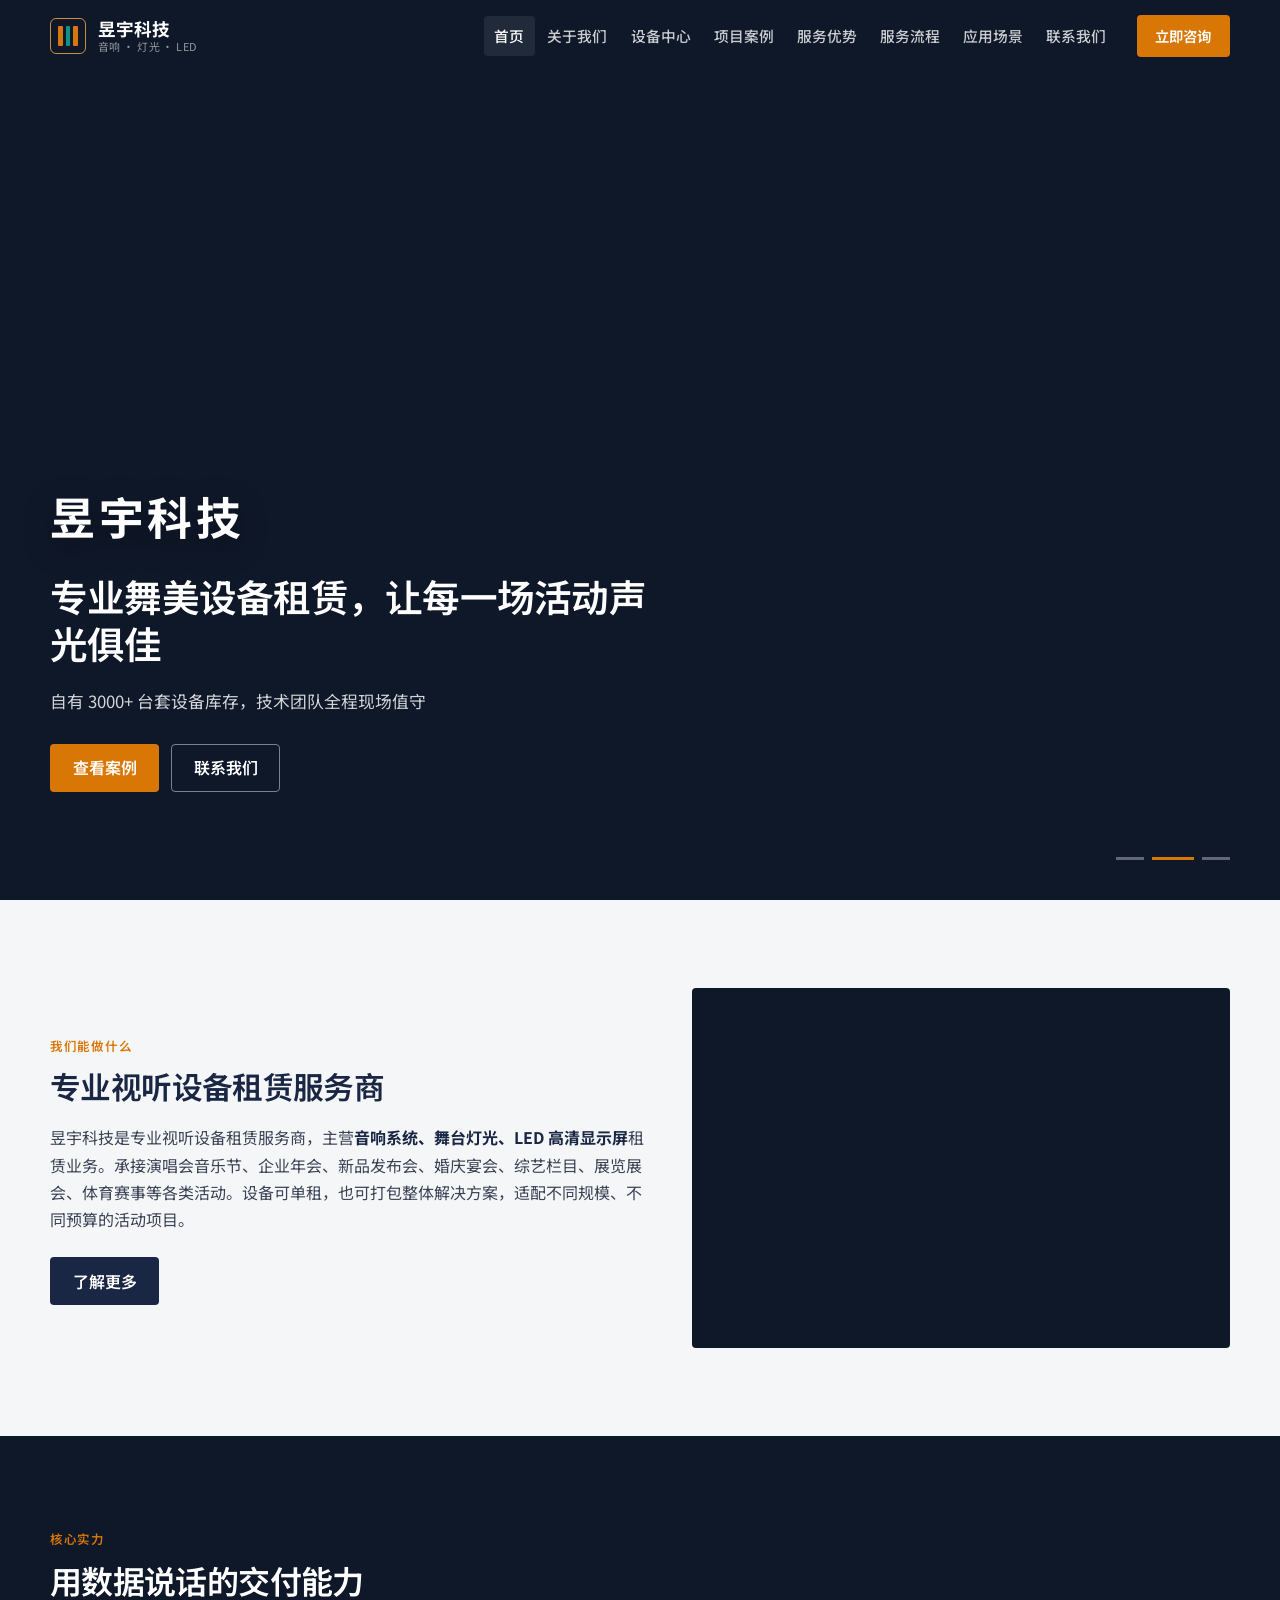
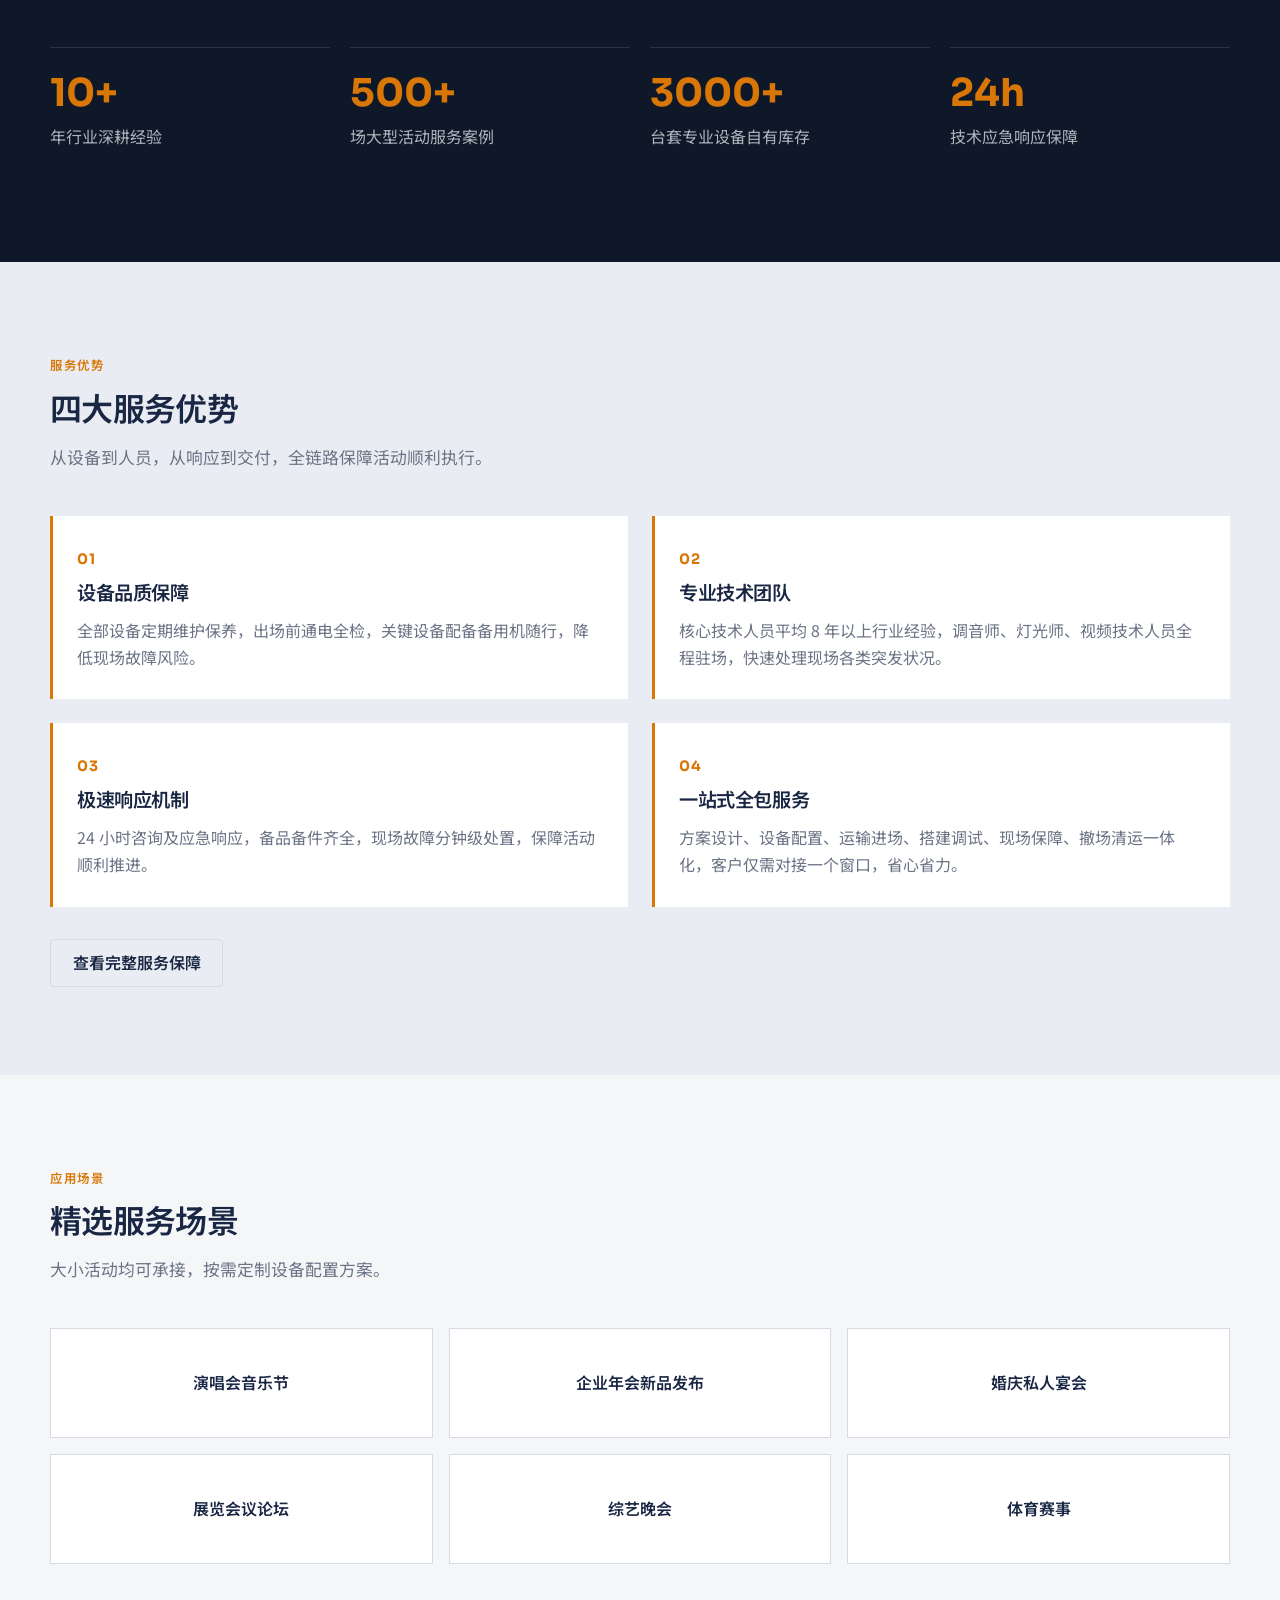
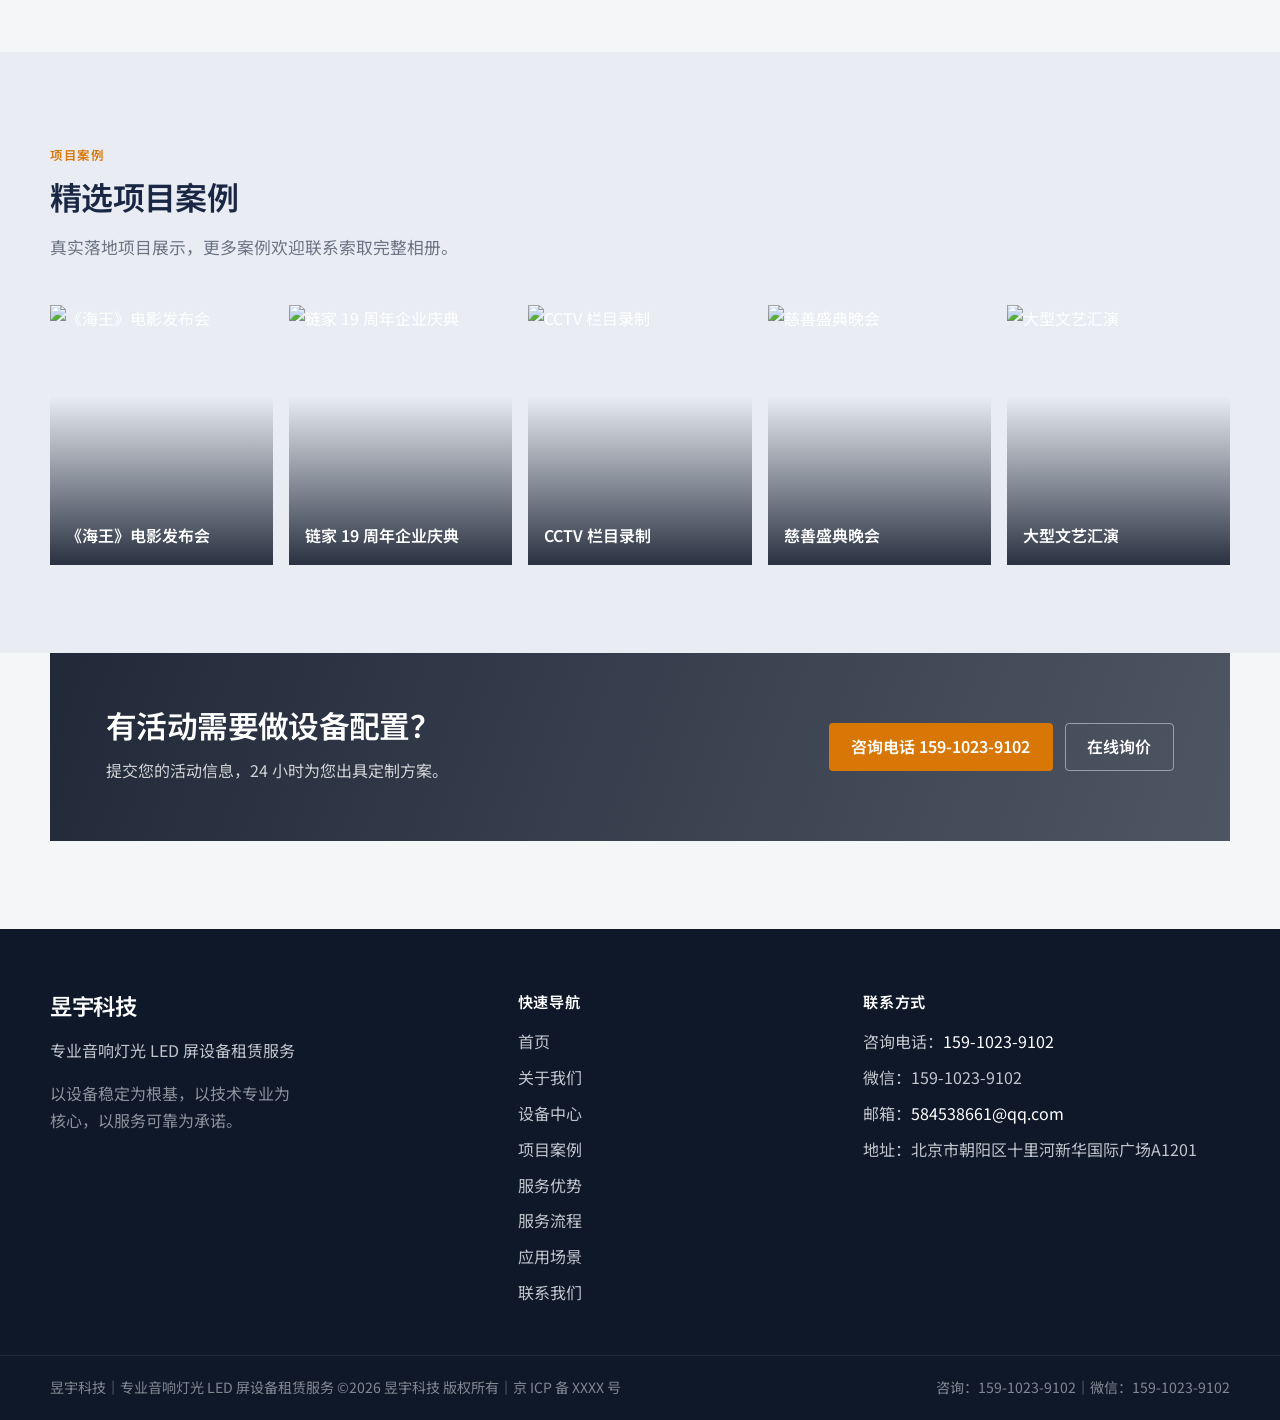
==== index.html @ e284dcac "Initial commit: 昱宇科技企业官网" ====
<!doctype html>
<html lang="zh-CN">
  <head>
    <meta charset="UTF-8" />
    <meta name="viewport" content="width=device-width, initial-scale=1.0" />
    <title>昱宇科技｜北京专业音响灯光 LED 屏租赁_年会演唱会舞台设备租赁服务商</title>
    <meta
      name="keywords"
      content="北京音响租赁，北京灯光租赁，北京 LED 屏租赁，舞台设备租赁，年会音响灯光租赁，演唱会设备租赁"
    />
    <meta
      name="description"
      content="昱宇科技是北京一站式舞台视听设备租赁服务商，10 年行业经验，自有音响、灯光、LED 大屏设备库存，承接年会、发布会、演唱会、婚庆、综艺晚会、展览展会，提供设备、搭建、技术全程保障，欢迎来电获取报价方案。"
    />
    <link rel="icon" type="image/svg+xml" href="public/favicon.svg" />
    <link rel="preconnect" href="https://fonts.googleapis.com" />
    <link rel="preconnect" href="https://fonts.gstatic.com" crossorigin />
    <link
      href="https://fonts.googleapis.com/css2?family=Noto+Sans+SC:wght@400;500;600;700&family=Sora:wght@500;600;700&display=swap"
      rel="stylesheet"
    />
    <link rel="stylesheet" href="css/main.css" />
  </head>
  <body data-page="home">
    <div id="site-header-mount"></div>
    <main>
      <section class="hero" data-hero>
        <div class="hero__slides"></div>
        <div class="hero__overlay"></div>
        <div class="hero__content"></div>
        <div class="hero__dots" role="tablist" aria-label="轮播切换"></div>
      </section>

      <section class="section">
        <div class="container home-intro">
          <div class="home-intro__text reveal">
            <span class="eyebrow">我们能做什么</span>
            <h2>专业视听设备租赁服务商</h2>
            <p>
              昱宇科技是专业视听设备租赁服务商，主营<strong>音响系统、舞台灯光、LED 高清显示屏</strong>租赁业务。承接演唱会音乐节、企业年会、新品发布会、婚庆宴会、综艺栏目、展览展会、体育赛事等各类活动。设备可单租，也可打包整体解决方案，适配不同规模、不同预算的活动项目。
            </p>
            <a href="about.html" class="btn btn--dark">了解更多</a>
          </div>
          <div class="home-intro__media reveal reveal-delay-1">
            <video
              src="https://videos.pexels.com/video-files/2775939/2775939-hd_1920_1080_30fps.mp4"
              poster="https://images.unsplash.com/photo-1514525253161-7a46d19cd819?auto=format&fit=crop&w=1400&q=80"
              autoplay
              muted
              loop
              playsinline
            ></video>
          </div>
        </div>
      </section>

      <section class="section section--brand">
        <div class="container">
          <div class="section-head reveal">
            <span class="eyebrow">核心实力</span>
            <h2>用数据说话的交付能力</h2>
          </div>
          <div class="home-stats__grid">
            <div class="reveal"><strong>10+</strong><span>年行业深耕经验</span></div>
            <div class="reveal reveal-delay-1"><strong>500+</strong><span>场大型活动服务案例</span></div>
            <div class="reveal reveal-delay-2"><strong>3000+</strong><span>台套专业设备自有库存</span></div>
            <div class="reveal reveal-delay-3"><strong>24h</strong><span>技术应急响应保障</span></div>
          </div>
        </div>
      </section>

      <section class="section section--soft">
        <div class="container">
          <div class="section-head reveal">
            <span class="eyebrow">服务优势</span>
            <h2>四大服务优势</h2>
            <p>从设备到人员，从响应到交付，全链路保障活动顺利执行。</p>
          </div>
          <div class="home-advantages">
            <article class="reveal">
              <span>01</span>
              <h3>设备品质保障</h3>
              <p>全部设备定期维护保养，出场前通电全检，关键设备配备备用机随行，降低现场故障风险。</p>
            </article>
            <article class="reveal reveal-delay-1">
              <span>02</span>
              <h3>专业技术团队</h3>
              <p>核心技术人员平均 8 年以上行业经验，调音师、灯光师、视频技术人员全程驻场，快速处理现场各类突发状况。</p>
            </article>
            <article class="reveal reveal-delay-2">
              <span>03</span>
              <h3>极速响应机制</h3>
              <p>24 小时咨询及应急响应，备品备件齐全，现场故障分钟级处置，保障活动顺利推进。</p>
            </article>
            <article class="reveal reveal-delay-3">
              <span>04</span>
              <h3>一站式全包服务</h3>
              <p>方案设计、设备配置、运输进场、搭建调试、现场保障、撤场清运一体化，客户仅需对接一个窗口，省心省力。</p>
            </article>
          </div>
          <div class="home-more reveal">
            <a href="advantages.html" class="btn btn--outline">查看完整服务保障</a>
          </div>
        </div>
      </section>

      <section class="section">
        <div class="container">
          <div class="section-head reveal">
            <span class="eyebrow">应用场景</span>
            <h2>精选服务场景</h2>
            <p>大小活动均可承接，按需定制设备配置方案。</p>
          </div>
          <div class="home-scenes reveal">
            <a href="scenarios.html">演唱会音乐节</a>
            <a href="scenarios.html">企业年会新品发布</a>
            <a href="scenarios.html">婚庆私人宴会</a>
            <a href="scenarios.html">展览会议论坛</a>
            <a href="scenarios.html">综艺晚会</a>
            <a href="scenarios.html">体育赛事</a>
          </div>
        </div>
      </section>

      <section class="section section--soft">
        <div class="container">
          <div class="section-head reveal">
            <span class="eyebrow">项目案例</span>
            <h2>精选项目案例</h2>
            <p>真实落地项目展示，更多案例欢迎联系索取完整相册。</p>
          </div>
          <div class="home-cases">
            <a href="cases.html" class="home-cases__item reveal">
              <img src="https://images.unsplash.com/photo-1505373877841-8d25f7d46678?auto=format&fit=crop&w=1000&q=80" alt="《海王》电影发布会" loading="lazy" />
              <span>《海王》电影发布会</span>
            </a>
            <a href="cases.html" class="home-cases__item reveal reveal-delay-1">
              <img src="https://images.unsplash.com/photo-1511578314322-379afb476865?auto=format&fit=crop&w=1000&q=80" alt="链家 19 周年企业庆典" loading="lazy" />
              <span>链家 19 周年企业庆典</span>
            </a>
            <a href="cases.html" class="home-cases__item reveal reveal-delay-2">
              <img src="https://images.unsplash.com/photo-1578662996442-48f60103fc96?auto=format&fit=crop&w=1000&q=80" alt="CCTV 栏目录制" loading="lazy" />
              <span>CCTV 栏目录制</span>
            </a>
            <a href="cases.html" class="home-cases__item reveal reveal-delay-3">
              <img src="https://images.unsplash.com/photo-1492684223066-81342ee5ff30?auto=format&fit=crop&w=1000&q=80" alt="慈善盛典晚会" loading="lazy" />
              <span>慈善盛典晚会</span>
            </a>
            <a href="cases.html" class="home-cases__item reveal">
              <img src="https://images.unsplash.com/photo-1470229722913-7c0e2dbbafd3?auto=format&fit=crop&w=1000&q=80" alt="大型文艺汇演" loading="lazy" />
              <span>大型文艺汇演</span>
            </a>
          </div>
        </div>
      </section>

      <section class="section home-cta">
        <div class="container home-cta__inner reveal">
          <div>
            <h2>有活动需要做设备配置？</h2>
            <p>提交您的活动信息，24 小时为您出具定制方案。</p>
          </div>
          <div class="home-cta__actions">
            <a href="tel:15910239102" class="btn btn--primary">咨询电话 159-1023-9102</a>
            <a href="contact.html" class="btn btn--ghost">在线询价</a>
          </div>
        </div>
      </section>
    </main>
    <div id="site-footer-mount"></div>
    <script src="js/main.js"></script>
  </body>
</html>
---- css/main.css ----
:root {
  --bg: #f5f6f8;
  --bg-elevated: #ffffff;
  --bg-soft: #e9edf3;
  --ink: #12151c;
  --ink-soft: #3a4254;
  --muted: #6b7385;
  --line: #d5dae3;
  --brand: #1a2744;
  --brand-deep: #0f1829;
  --accent: #d97706;
  --accent-hover: #b45309;
  --teal: #0d9488;
  --hero-overlay: linear-gradient(
    105deg,
    rgba(15, 24, 41, 0.88) 0%,
    rgba(15, 24, 41, 0.55) 48%,
    rgba(15, 24, 41, 0.35) 100%
  );
  --font-display: "Sora", "Noto Sans SC", sans-serif;
  --font-body: "Noto Sans SC", system-ui, sans-serif;
  --radius: 4px;
  --shadow: 0 18px 50px rgba(18, 21, 28, 0.08);
  --container: 1180px;
  --header-h: 72px;
  --ease: cubic-bezier(0.22, 1, 0.36, 1);
}

*,
*::before,
*::after {
  box-sizing: border-box;
}

html {
  scroll-behavior: smooth;
}

body {
  margin: 0;
  font-family: var(--font-body);
  color: var(--ink);
  background: var(--bg);
  line-height: 1.7;
  -webkit-font-smoothing: antialiased;
}

img,
video {
  display: block;
  max-width: 100%;
}

a {
  color: inherit;
  text-decoration: none;
}

button,
input,
textarea,
select {
  font: inherit;
}

h1,
h2,
h3,
h4 {
  font-family: var(--font-display);
  line-height: 1.25;
  margin: 0;
  font-weight: 600;
  letter-spacing: -0.02em;
}

p {
  margin: 0;
}

ul {
  margin: 0;
  padding: 0;
  list-style: none;
}

.container {
  width: min(100% - 2.5rem, var(--container));
  margin-inline: auto;
}

.section {
  padding: 5.5rem 0;
}

.section--soft {
  background: var(--bg-soft);
}

.section--brand {
  background: var(--brand-deep);
  color: #f4f6fa;
}

.section-head {
  max-width: 640px;
  margin-bottom: 2.75rem;
}

.section-head h2 {
  font-size: clamp(1.75rem, 2.5vw, 2.35rem);
  color: var(--brand);
}

.section--brand .section-head h2 {
  color: #fff;
}

.section-head p {
  margin-top: 0.85rem;
  color: var(--muted);
  font-size: 1.05rem;
}

.section--brand .section-head p {
  color: rgba(244, 246, 250, 0.72);
}

.eyebrow {
  display: inline-block;
  font-family: var(--font-display);
  font-size: 0.78rem;
  font-weight: 600;
  letter-spacing: 0.14em;
  text-transform: uppercase;
  color: var(--accent);
  margin-bottom: 0.75rem;
}

.btn {
  display: inline-flex;
  align-items: center;
  justify-content: center;
  gap: 0.4rem;
  min-height: 48px;
  padding: 0 1.35rem;
  border-radius: var(--radius);
  border: 1px solid transparent;
  font-weight: 600;
  cursor: pointer;
  transition: transform 0.25s var(--ease), background 0.25s var(--ease),
    color 0.25s var(--ease), border-color 0.25s var(--ease);
}

.btn:hover {
  transform: translateY(-1px);
}

.btn--primary {
  background: var(--accent);
  color: #fff;
}

.btn--primary:hover {
  background: var(--accent-hover);
}

.btn--ghost {
  background: transparent;
  color: #fff;
  border-color: rgba(255, 255, 255, 0.45);
}

.btn--ghost:hover {
  background: rgba(255, 255, 255, 0.1);
  border-color: #fff;
}

.btn--outline {
  background: transparent;
  color: var(--brand);
  border-color: var(--line);
}

.btn--outline:hover {
  border-color: var(--brand);
  background: var(--bg-elevated);
}

.btn--dark {
  background: var(--brand);
  color: #fff;
}

.btn--dark:hover {
  background: var(--brand-deep);
}

.btn:disabled {
  opacity: 0.65;
  cursor: not-allowed;
  transform: none;
}

/* Header */
.site-header {
  position: fixed;
  inset: 0 0 auto;
  z-index: 100;
  height: var(--header-h);
  transition: background 0.3s var(--ease), box-shadow 0.3s var(--ease);
}

.site-header.is-solid {
  background: rgba(15, 24, 41, 0.94);
  backdrop-filter: blur(12px);
  box-shadow: 0 8px 30px rgba(0, 0, 0, 0.18);
}

.site-header__inner {
  height: 100%;
  display: flex;
  align-items: center;
  gap: 1.25rem;
}

.brand {
  display: flex;
  align-items: center;
  gap: 0.75rem;
  color: #fff;
  flex-shrink: 0;
}

.brand__mark {
  width: 36px;
  height: 36px;
  border: 1.5px solid rgba(240, 160, 75, 0.85);
  border-radius: 6px;
  display: grid;
  grid-template-columns: repeat(3, 1fr);
  gap: 3px;
  padding: 7px;
}

.brand__mark span {
  background: var(--accent);
  border-radius: 1px;
}

.brand__mark span:nth-child(2) {
  background: var(--teal);
}

.brand__text {
  display: flex;
  flex-direction: column;
  line-height: 1.15;
}

.brand__text strong {
  font-family: var(--font-display);
  font-size: 1.1rem;
  font-weight: 700;
}

.brand__text small {
  font-size: 0.68rem;
  color: rgba(255, 255, 255, 0.55);
  letter-spacing: 0.04em;
}

.nav {
  display: flex;
  align-items: center;
  gap: 0.15rem;
  margin-left: auto;
}

.nav a {
  padding: 0.45rem 0.65rem;
  color: rgba(255, 255, 255, 0.78);
  font-size: 0.92rem;
  font-weight: 500;
  border-radius: var(--radius);
  transition: color 0.2s, background 0.2s;
}

.nav a:hover,
.nav a.is-active {
  color: #fff;
  background: rgba(255, 255, 255, 0.08);
}

.nav__phone {
  display: none;
}

.header-cta {
  flex-shrink: 0;
  min-height: 42px;
  padding: 0 1.1rem;
  font-size: 0.9rem;
}

.menu-toggle {
  display: none;
  width: 42px;
  height: 42px;
  border: 1px solid rgba(255, 255, 255, 0.25);
  background: transparent;
  border-radius: var(--radius);
  padding: 10px;
  flex-direction: column;
  justify-content: space-between;
  cursor: pointer;
}

.menu-toggle span {
  display: block;
  height: 2px;
  background: #fff;
  transition: transform 0.25s var(--ease), opacity 0.25s;
}

.menu-toggle.is-open span:nth-child(1) {
  transform: translateY(9px) rotate(45deg);
}
.menu-toggle.is-open span:nth-child(2) {
  opacity: 0;
}
.menu-toggle.is-open span:nth-child(3) {
  transform: translateY(-9px) rotate(-45deg);
}

/* Footer */
.site-footer {
  background: var(--brand-deep);
  color: rgba(244, 246, 250, 0.78);
  padding-top: 4rem;
}

.site-footer__grid {
  display: grid;
  grid-template-columns: 1.4fr 1fr 1.2fr;
  gap: 2.5rem;
  padding-bottom: 3rem;
}

.site-footer h3,
.site-footer h4 {
  color: #fff;
  margin-bottom: 1rem;
}

.site-footer h3 {
  font-size: 1.4rem;
}

.site-footer h4 {
  font-size: 0.95rem;
  letter-spacing: 0.04em;
}

.site-footer__brand p {
  margin-top: 0.35rem;
}

.site-footer__tagline {
  margin-top: 1rem !important;
  max-width: 28ch;
  color: rgba(244, 246, 250, 0.55);
}

.site-footer ul {
  display: grid;
  gap: 0.55rem;
}

.site-footer a:hover {
  color: var(--accent);
}

.site-footer__contact a {
  color: #fff;
}

.site-footer__bar {
  border-top: 1px solid rgba(255, 255, 255, 0.08);
  padding: 1.25rem 0;
  font-size: 0.88rem;
  color: rgba(244, 246, 250, 0.5);
}

.site-footer__bar .container {
  display: flex;
  justify-content: space-between;
  gap: 1rem;
  flex-wrap: wrap;
}

/* Page hero */
.page-hero {
  position: relative;
  padding: calc(var(--header-h) + 4.5rem) 0 4rem;
  background: var(--brand-deep);
  color: #fff;
  overflow: hidden;
}

.page-hero::before {
  content: "";
  position: absolute;
  inset: 0;
  background:
    radial-gradient(ellipse 60% 80% at 90% 20%, rgba(217, 119, 6, 0.22), transparent 55%),
    radial-gradient(ellipse 50% 60% at 10% 90%, rgba(13, 148, 136, 0.18), transparent 50%);
  pointer-events: none;
}

.page-hero .container {
  position: relative;
  z-index: 1;
}

.page-hero h1 {
  font-size: clamp(1.85rem, 3.5vw, 2.75rem);
  max-width: 18ch;
}

.page-hero p {
  margin-top: 1rem;
  max-width: 42rem;
  color: rgba(244, 246, 250, 0.78);
  font-size: 1.05rem;
}

/* Reveal */
.reveal {
  opacity: 0;
  transform: translateY(28px);
  transition: opacity 0.7s var(--ease), transform 0.7s var(--ease);
}

.reveal.is-visible {
  opacity: 1;
  transform: translateY(0);
}

.reveal-delay-1 {
  transition-delay: 0.1s;
}
.reveal-delay-2 {
  transition-delay: 0.2s;
}
.reveal-delay-3 {
  transition-delay: 0.3s;
}

/* Home hero */
.hero {
  position: relative;
  min-height: 100vh;
  min-height: 100dvh;
  display: flex;
  align-items: flex-end;
  overflow: hidden;
  color: #fff;
  background: var(--brand-deep);
}

.hero__slide {
  position: absolute;
  inset: 0;
  background-size: cover;
  background-position: center;
  opacity: 0;
  transform: scale(1.06);
  transition: opacity 1.1s var(--ease), transform 6.5s linear;
}

.hero__slide.is-active {
  opacity: 1;
  transform: scale(1);
}

.hero__overlay {
  position: absolute;
  inset: 0;
  background: var(--hero-overlay);
  z-index: 1;
}

.hero__content {
  position: relative;
  z-index: 2;
  padding-bottom: clamp(5rem, 12vh, 8rem);
  padding-top: calc(var(--header-h) + 4rem);
  max-width: 780px;
  margin-left: max(1.25rem, calc((100% - var(--container)) / 2));
  margin-right: auto;
  animation: heroIn 0.85s var(--ease) both;
}

.hero__brand {
  font-family: var(--font-display);
  font-size: clamp(1.8rem, 4vw, 2.8rem);
  font-weight: 700;
  letter-spacing: 0.08em;
  color: #fff;
  margin-bottom: 1.1rem;
  text-shadow: 0 8px 30px rgba(0, 0, 0, 0.35);
}

.hero__content h1 {
  font-size: clamp(1.55rem, 3.2vw, 2.35rem);
  max-width: 16em;
  font-weight: 600;
}

.hero__subtitle {
  margin-top: 1.1rem;
  max-width: 34em;
  color: rgba(255, 255, 255, 0.82);
  font-size: 1.05rem;
}

.hero__actions {
  display: flex;
  flex-wrap: wrap;
  gap: 0.75rem;
  margin-top: 1.75rem;
}

.hero__dots {
  position: absolute;
  z-index: 2;
  right: max(1.25rem, calc((100% - var(--container)) / 2));
  bottom: 2.5rem;
  display: flex;
  gap: 0.5rem;
}

.hero__dots button {
  width: 28px;
  height: 3px;
  border: 0;
  padding: 0;
  background: rgba(255, 255, 255, 0.35);
  cursor: pointer;
  transition: background 0.25s, width 0.25s;
}

.hero__dots button.is-active {
  width: 42px;
  background: var(--accent);
}

@keyframes heroIn {
  from {
    opacity: 0;
    transform: translateY(24px);
  }
  to {
    opacity: 1;
    transform: translateY(0);
  }
}

/* Home sections */
.home-intro {
  display: grid;
  grid-template-columns: 1.05fr 0.95fr;
  gap: 3rem;
  align-items: center;
}

.home-intro__text h2 {
  font-size: clamp(1.7rem, 2.4vw, 2.2rem);
  color: var(--brand);
  margin-bottom: 1rem;
}

.home-intro__text p {
  color: var(--ink-soft);
  margin-bottom: 1.5rem;
}

.home-intro__text strong {
  color: var(--brand);
}

.home-intro__media {
  position: relative;
  overflow: hidden;
  border-radius: var(--radius);
  min-height: 360px;
  background: var(--brand-deep);
}

.home-intro__media video {
  width: 100%;
  height: 100%;
  object-fit: cover;
  min-height: 360px;
}

.home-stats__grid {
  display: grid;
  grid-template-columns: repeat(4, 1fr);
  gap: 1.25rem;
}

.home-stats__grid > div {
  padding: 1.5rem 0;
  border-top: 1px solid rgba(255, 255, 255, 0.12);
}

.home-stats__grid strong {
  display: block;
  font-family: var(--font-display);
  font-size: clamp(2rem, 3vw, 2.8rem);
  color: var(--accent);
  line-height: 1.1;
}

.home-stats__grid span {
  display: block;
  margin-top: 0.55rem;
  color: rgba(244, 246, 250, 0.7);
}

.home-advantages {
  display: grid;
  grid-template-columns: repeat(2, 1fr);
  gap: 1.5rem;
}

.home-advantages article {
  padding: 1.75rem 1.5rem;
  background: var(--bg-elevated);
  border-left: 3px solid var(--accent);
}

.home-advantages span {
  font-family: var(--font-display);
  color: var(--accent);
  font-weight: 700;
  font-size: 0.9rem;
  letter-spacing: 0.08em;
}

.home-advantages h3 {
  margin: 0.65rem 0 0.7rem;
  font-size: 1.2rem;
  color: var(--brand);
}

.home-advantages p {
  color: var(--muted);
}

.home-more {
  margin-top: 2rem;
}

.home-scenes {
  display: grid;
  grid-template-columns: repeat(3, 1fr);
  gap: 1rem;
}

.home-scenes a {
  display: flex;
  align-items: center;
  justify-content: center;
  min-height: 110px;
  padding: 1.25rem;
  text-align: center;
  font-weight: 600;
  color: var(--brand);
  background: var(--bg-elevated);
  border: 1px solid var(--line);
  transition: border-color 0.25s, transform 0.25s var(--ease), box-shadow 0.25s;
}

.home-scenes a:hover {
  border-color: var(--accent);
  transform: translateY(-3px);
  box-shadow: var(--shadow);
}

.home-cases {
  display: grid;
  grid-template-columns: repeat(5, 1fr);
  gap: 1rem;
}

.home-cases__item {
  position: relative;
  overflow: hidden;
  min-height: 260px;
  color: #fff;
}

.home-cases__item img {
  width: 100%;
  height: 100%;
  object-fit: cover;
  min-height: 260px;
  transition: transform 0.6s var(--ease);
}

.home-cases__item::after {
  content: "";
  position: absolute;
  inset: 0;
  background: linear-gradient(transparent 35%, rgba(15, 24, 41, 0.88));
}

.home-cases__item span {
  position: absolute;
  left: 1rem;
  right: 1rem;
  bottom: 1rem;
  z-index: 1;
  font-weight: 600;
}

.home-cases__item:hover img {
  transform: scale(1.06);
}

.home-cta {
  padding: 0 0 5.5rem;
}

.home-cta__inner {
  display: flex;
  justify-content: space-between;
  align-items: center;
  gap: 2rem;
  padding: 3.5rem;
  background:
    linear-gradient(110deg, rgba(15, 24, 41, 0.92), rgba(15, 24, 41, 0.72)),
    url("https://images.unsplash.com/photo-1470229722913-7c0e2dbbafd3?auto=format&fit=crop&w=1600&q=80")
      center / cover;
  color: #fff;
}

.home-cta__inner h2 {
  font-size: clamp(1.5rem, 2.4vw, 2rem);
}

.home-cta__inner p {
  margin-top: 0.6rem;
  color: rgba(255, 255, 255, 0.78);
}

.home-cta__actions {
  display: flex;
  flex-wrap: wrap;
  gap: 0.75rem;
  flex-shrink: 0;
}

/* About */
.about-intro,
.about-idea {
  display: grid;
  grid-template-columns: 1fr 1fr;
  gap: 3rem;
  align-items: center;
}

.about-intro__media,
.about-idea__aside {
  overflow: hidden;
  border-radius: var(--radius);
  min-height: 360px;
  background: var(--bg-soft);
}

.about-intro__media img,
.about-idea__aside img {
  width: 100%;
  height: 100%;
  object-fit: cover;
  min-height: 360px;
}

.about-intro__text h2,
.about-idea h2 {
  color: var(--brand);
  font-size: clamp(1.6rem, 2.3vw, 2.1rem);
  margin-bottom: 1rem;
}

.about-intro__text p,
.about-idea p {
  color: var(--ink-soft);
  margin-bottom: 1rem;
}

.about-stats {
  display: grid;
  grid-template-columns: repeat(4, 1fr);
  gap: 1rem;
}

.about-stats > div {
  background: var(--bg-elevated);
  padding: 1.75rem 1.25rem;
}

.about-stats strong {
  display: block;
  font-family: var(--font-display);
  font-size: 2.2rem;
  color: var(--accent);
}

.about-stats span {
  display: block;
  margin-top: 0.45rem;
  color: var(--muted);
}

.about-scope h2 {
  color: #fff;
  margin: 0.4rem 0 0.8rem;
}

.about-scope__addr {
  margin-top: 1.5rem;
  color: var(--accent);
  font-weight: 600;
}

/* Equipment */
.equipment-block__head {
  display: grid;
  grid-template-columns: 1.2fr 0.8fr;
  gap: 2rem;
  align-items: end;
  margin-bottom: 2rem;
}

.equipment-block__head h2 {
  color: var(--brand);
  font-size: clamp(1.6rem, 2.3vw, 2.1rem);
  margin-bottom: 0.85rem;
}

.equipment-block__head p {
  color: var(--ink-soft);
}

.equipment-block__head img {
  width: 100%;
  height: 240px;
  object-fit: cover;
  border-radius: var(--radius);
}

.table-wrap {
  overflow-x: auto;
  background: var(--bg-elevated);
  border: 1px solid var(--line);
}

table {
  width: 100%;
  border-collapse: collapse;
  min-width: 640px;
}

th,
td {
  text-align: left;
  padding: 1rem 1.15rem;
  border-bottom: 1px solid var(--line);
  vertical-align: top;
}

th {
  background: var(--brand);
  color: #fff;
  font-weight: 600;
  font-size: 0.92rem;
}

td {
  color: var(--ink-soft);
}

tr:last-child td {
  border-bottom: 0;
}

.equipment-led {
  display: grid;
  grid-template-columns: 1fr 1fr;
  gap: 2.5rem;
  align-items: center;
}

.equipment-led h2 {
  color: var(--brand);
  font-size: clamp(1.6rem, 2.3vw, 2.1rem);
  margin-bottom: 0.85rem;
}

.equipment-led p,
.equipment-led li {
  color: var(--ink-soft);
}

.equipment-led ul {
  display: grid;
  gap: 0.9rem;
  margin: 1.4rem 0;
}

.equipment-led li strong {
  display: block;
  color: var(--brand);
  margin-bottom: 0.2rem;
}

.equipment-led__extra {
  padding-top: 0.5rem;
  border-top: 1px solid var(--line);
  color: var(--muted) !important;
}

.equipment-led__media {
  display: grid;
  gap: 1rem;
}

.equipment-led__media img,
.equipment-led__media video {
  width: 100%;
  height: 240px;
  object-fit: cover;
  border-radius: var(--radius);
  background: var(--brand-deep);
}

/* Cases */
.cases-tabs {
  display: flex;
  flex-wrap: wrap;
  gap: 0.6rem;
  margin-bottom: 2.25rem;
}

.cases-tabs button {
  border: 1px solid var(--line);
  background: var(--bg-elevated);
  color: var(--ink-soft);
  padding: 0.55rem 1rem;
  border-radius: var(--radius);
  cursor: pointer;
  font-weight: 500;
  transition: border-color 0.2s, background 0.2s, color 0.2s;
}

.cases-tabs button.is-active,
.cases-tabs button:hover {
  border-color: var(--brand);
  background: var(--brand);
  color: #fff;
}

.cases-grid {
  display: grid;
  grid-template-columns: repeat(3, 1fr);
  gap: 1.25rem;
}

.cases-card {
  background: var(--bg-elevated);
  overflow: hidden;
  border: 1px solid var(--line);
  transition: transform 0.3s var(--ease), box-shadow 0.3s;
}

.cases-card.is-hidden {
  display: none;
}

.cases-card:hover {
  transform: translateY(-4px);
  box-shadow: var(--shadow);
}

.cases-card__media {
  overflow: hidden;
  height: 210px;
}

.cases-card__media img {
  width: 100%;
  height: 100%;
  object-fit: cover;
  transition: transform 0.55s var(--ease);
}

.cases-card:hover .cases-card__media img {
  transform: scale(1.05);
}

.cases-card__body {
  padding: 1.25rem 1.2rem 1.4rem;
}

.cases-card__body span {
  display: inline-block;
  font-size: 0.78rem;
  font-weight: 600;
  letter-spacing: 0.06em;
  color: var(--accent);
  margin-bottom: 0.55rem;
}

.cases-card__body h3 {
  font-size: 1.1rem;
  color: var(--brand);
  margin-bottom: 0.55rem;
}

.cases-card__body p {
  color: var(--muted);
  font-size: 0.95rem;
}

.cases-empty {
  color: var(--muted);
  margin: 2rem 0;
  display: none;
}

.cases-empty.is-show {
  display: block;
}

.cases-note {
  margin-top: 3rem;
  padding: 2rem;
  background: var(--bg-soft);
  display: flex;
  justify-content: space-between;
  align-items: center;
  gap: 1rem;
  flex-wrap: wrap;
}

.cases-note p {
  color: var(--ink-soft);
  font-weight: 500;
}

/* Advantages */
.advantages-list {
  display: grid;
  gap: 1.25rem;
}

.advantages-list article {
  display: grid;
  grid-template-columns: 100px 1fr;
  gap: 1.5rem;
  padding: 2rem 0;
  border-bottom: 1px solid var(--line);
}

.advantages-list article:first-child {
  padding-top: 0;
}

.advantages-list article > span {
  font-family: var(--font-display);
  font-size: 2.4rem;
  font-weight: 700;
  color: var(--accent);
  line-height: 1;
}

.advantages-list h2 {
  color: var(--brand);
  font-size: 1.55rem;
  margin-bottom: 0.7rem;
}

.advantages-list p {
  color: var(--ink-soft);
  max-width: 58rem;
}

.advantages-cta {
  text-align: center;
  max-width: 640px;
  margin-inline: auto;
}

.advantages-cta h2 {
  color: var(--brand);
  margin-bottom: 0.7rem;
}

.advantages-cta p {
  color: var(--muted);
  margin-bottom: 1.5rem;
}

/* Process */
.process-steps {
  display: grid;
  grid-template-columns: repeat(3, 1fr);
  gap: 1.25rem;
}

.process-steps article {
  background: var(--bg-elevated);
  border-top: 3px solid var(--accent);
  padding: 1.6rem 1.35rem 1.7rem;
}

.process-steps span {
  font-family: var(--font-display);
  color: var(--accent);
  font-weight: 700;
  letter-spacing: 0.06em;
}

.process-steps h3 {
  margin: 0.7rem 0 0.65rem;
  color: var(--brand);
  font-size: 1.2rem;
}

.process-steps p {
  color: var(--muted);
}

.process-note {
  margin-top: 2rem;
  color: var(--ink-soft);
  font-weight: 500;
}

.process-pricing {
  display: grid;
  grid-template-columns: repeat(3, 1fr);
  gap: 1.25rem;
}

.process-pricing article {
  background: var(--bg-elevated);
  padding: 1.75rem 1.4rem;
  border: 1px solid var(--line);
}

.process-pricing h3 {
  color: var(--brand);
  margin-bottom: 0.7rem;
}

.process-pricing p {
  color: var(--muted);
}

.process-cta {
  margin-top: 2rem;
}

/* Scenarios */
.scenarios-list {
  display: grid;
  gap: 2rem;
}

.scenarios-list article {
  display: grid;
  grid-template-columns: 0.9fr 1.1fr;
  gap: 2rem;
  align-items: center;
  padding-bottom: 2rem;
  border-bottom: 1px solid var(--line);
}

.scenarios-list article:nth-child(even) {
  direction: rtl;
}

.scenarios-list article:nth-child(even) > * {
  direction: ltr;
}

.scenarios-list__media {
  overflow: hidden;
  border-radius: var(--radius);
  min-height: 260px;
  background: var(--bg-soft);
}

.scenarios-list__media img {
  width: 100%;
  height: 100%;
  min-height: 260px;
  object-fit: cover;
  transition: transform 0.55s var(--ease);
}

.scenarios-list article:hover .scenarios-list__media img {
  transform: scale(1.04);
}

.scenarios-list__body span {
  font-family: var(--font-display);
  color: var(--accent);
  font-weight: 700;
  letter-spacing: 0.08em;
}

.scenarios-list__body h2 {
  margin: 0.6rem 0 0.75rem;
  color: var(--brand);
  font-size: clamp(1.4rem, 2vw, 1.8rem);
}

.scenarios-list__body p {
  color: var(--ink-soft);
  max-width: 40rem;
}

.scenarios-cta {
  margin-top: 2.5rem;
}

/* Contact */
.contact-layout {
  display: grid;
  grid-template-columns: 0.85fr 1.15fr;
  gap: 2.5rem;
  align-items: start;
}

.contact-info h2,
.contact-form h2 {
  color: var(--brand);
  font-size: 1.45rem;
  margin-bottom: 1.25rem;
}

.contact-info ul {
  display: grid;
  gap: 1rem;
}

.contact-info li span {
  display: block;
  font-size: 0.82rem;
  color: var(--muted);
  margin-bottom: 0.25rem;
}

.contact-info li a,
.contact-info li strong {
  color: var(--brand);
  font-size: 1.05rem;
  font-weight: 600;
}

.contact-map {
  margin-top: 2rem;
}

.contact-map img {
  width: 100%;
  height: 180px;
  object-fit: cover;
  border-radius: var(--radius);
}

.contact-map p {
  margin-top: 0.85rem;
  color: var(--muted);
}

.contact-form {
  background: var(--bg-elevated);
  border: 1px solid var(--line);
  padding: 1.75rem;
}

.contact-form__grid {
  display: grid;
  grid-template-columns: 1fr 1fr;
  gap: 1rem;
}

.contact-form label,
.contact-form fieldset {
  display: grid;
  gap: 0.45rem;
  margin-bottom: 1rem;
  color: var(--ink-soft);
  font-size: 0.92rem;
  font-weight: 500;
}

.contact-form fieldset {
  border: 0;
  padding: 0;
}

.contact-form legend {
  margin-bottom: 0.55rem;
}

.contact-form input,
.contact-form textarea {
  width: 100%;
  border: 1px solid var(--line);
  background: #fff;
  border-radius: var(--radius);
  padding: 0.75rem 0.85rem;
  color: var(--ink);
}

.contact-form input:focus,
.contact-form textarea:focus {
  outline: 2px solid rgba(217, 119, 6, 0.25);
  border-color: var(--accent);
}

.contact-services {
  display: flex;
  flex-wrap: wrap;
  gap: 0.65rem;
}

.check {
  display: inline-flex !important;
  align-items: center;
  gap: 0.4rem;
  margin: 0 !important;
  padding: 0.45rem 0.75rem;
  border: 1px solid var(--line);
  border-radius: var(--radius);
  cursor: pointer;
}

.check input {
  width: auto;
}

.form-msg {
  margin-top: 1rem;
  font-size: 0.92rem;
  display: none;
}

.form-msg.is-show {
  display: block;
}

.form-msg--ok {
  color: var(--teal);
}

.form-msg--error {
  color: #b91c1c;
}

@media (max-width: 1100px) {
  .nav a {
    padding: 0.4rem 0.45rem;
    font-size: 0.85rem;
  }
}

@media (max-width: 1024px) {
  .home-cases {
    grid-template-columns: repeat(3, 1fr);
  }

  .home-stats__grid {
    grid-template-columns: repeat(2, 1fr);
  }
}

@media (max-width: 960px) {
  .header-cta {
    display: none;
  }

  .menu-toggle {
    display: flex;
    margin-left: auto;
  }

  .nav {
    position: fixed;
    inset: var(--header-h) 0 0;
    margin: 0;
    flex-direction: column;
    align-items: stretch;
    gap: 0.25rem;
    padding: 1.25rem;
    background: rgba(15, 24, 41, 0.98);
    transform: translateX(100%);
    transition: transform 0.35s var(--ease);
    overflow-y: auto;
  }

  .nav.is-open {
    transform: translateX(0);
  }

  .nav a {
    padding: 0.95rem 1rem;
    font-size: 1.05rem;
    border-bottom: 1px solid rgba(255, 255, 255, 0.08);
  }

  .nav__phone {
    display: block;
    margin-top: 1rem;
    color: var(--accent) !important;
    font-weight: 600 !important;
    border: none !important;
  }

  .cases-grid {
    grid-template-columns: 1fr 1fr;
  }
}

@media (max-width: 900px) {
  .home-intro,
  .home-advantages,
  .home-scenes,
  .about-intro,
  .about-idea,
  .about-stats,
  .equipment-block__head,
  .equipment-led,
  .process-steps,
  .process-pricing,
  .contact-layout,
  .contact-form__grid,
  .site-footer__grid {
    grid-template-columns: 1fr;
  }

  .scenarios-list article,
  .scenarios-list article:nth-child(even) {
    grid-template-columns: 1fr;
    direction: ltr;
  }
}

@media (max-width: 860px) {
  .home-cases {
    grid-template-columns: 1fr 1fr;
  }

  .home-cta__inner {
    flex-direction: column;
    align-items: flex-start;
    padding: 2rem 1.5rem;
  }
}

@media (max-width: 768px) {
  :root {
    --header-h: 64px;
  }

  .container {
    width: min(100% - 1.5rem, var(--container));
  }

  .section {
    padding: 3.75rem 0;
  }

  .page-hero {
    padding: calc(var(--header-h) + 3rem) 0 3rem;
  }

  .hero {
    min-height: 92vh;
  }

  .hero__content {
    margin-left: 1.5rem;
    margin-right: 1.5rem;
    max-width: none;
  }

  .hero__dots {
    left: 1.5rem;
    right: auto;
  }
}

@media (max-width: 640px) {
  .cases-grid,
  .home-cases,
  .home-stats__grid {
    grid-template-columns: 1fr;
  }

  .advantages-list article {
    grid-template-columns: 1fr;
    gap: 0.75rem;
  }
}
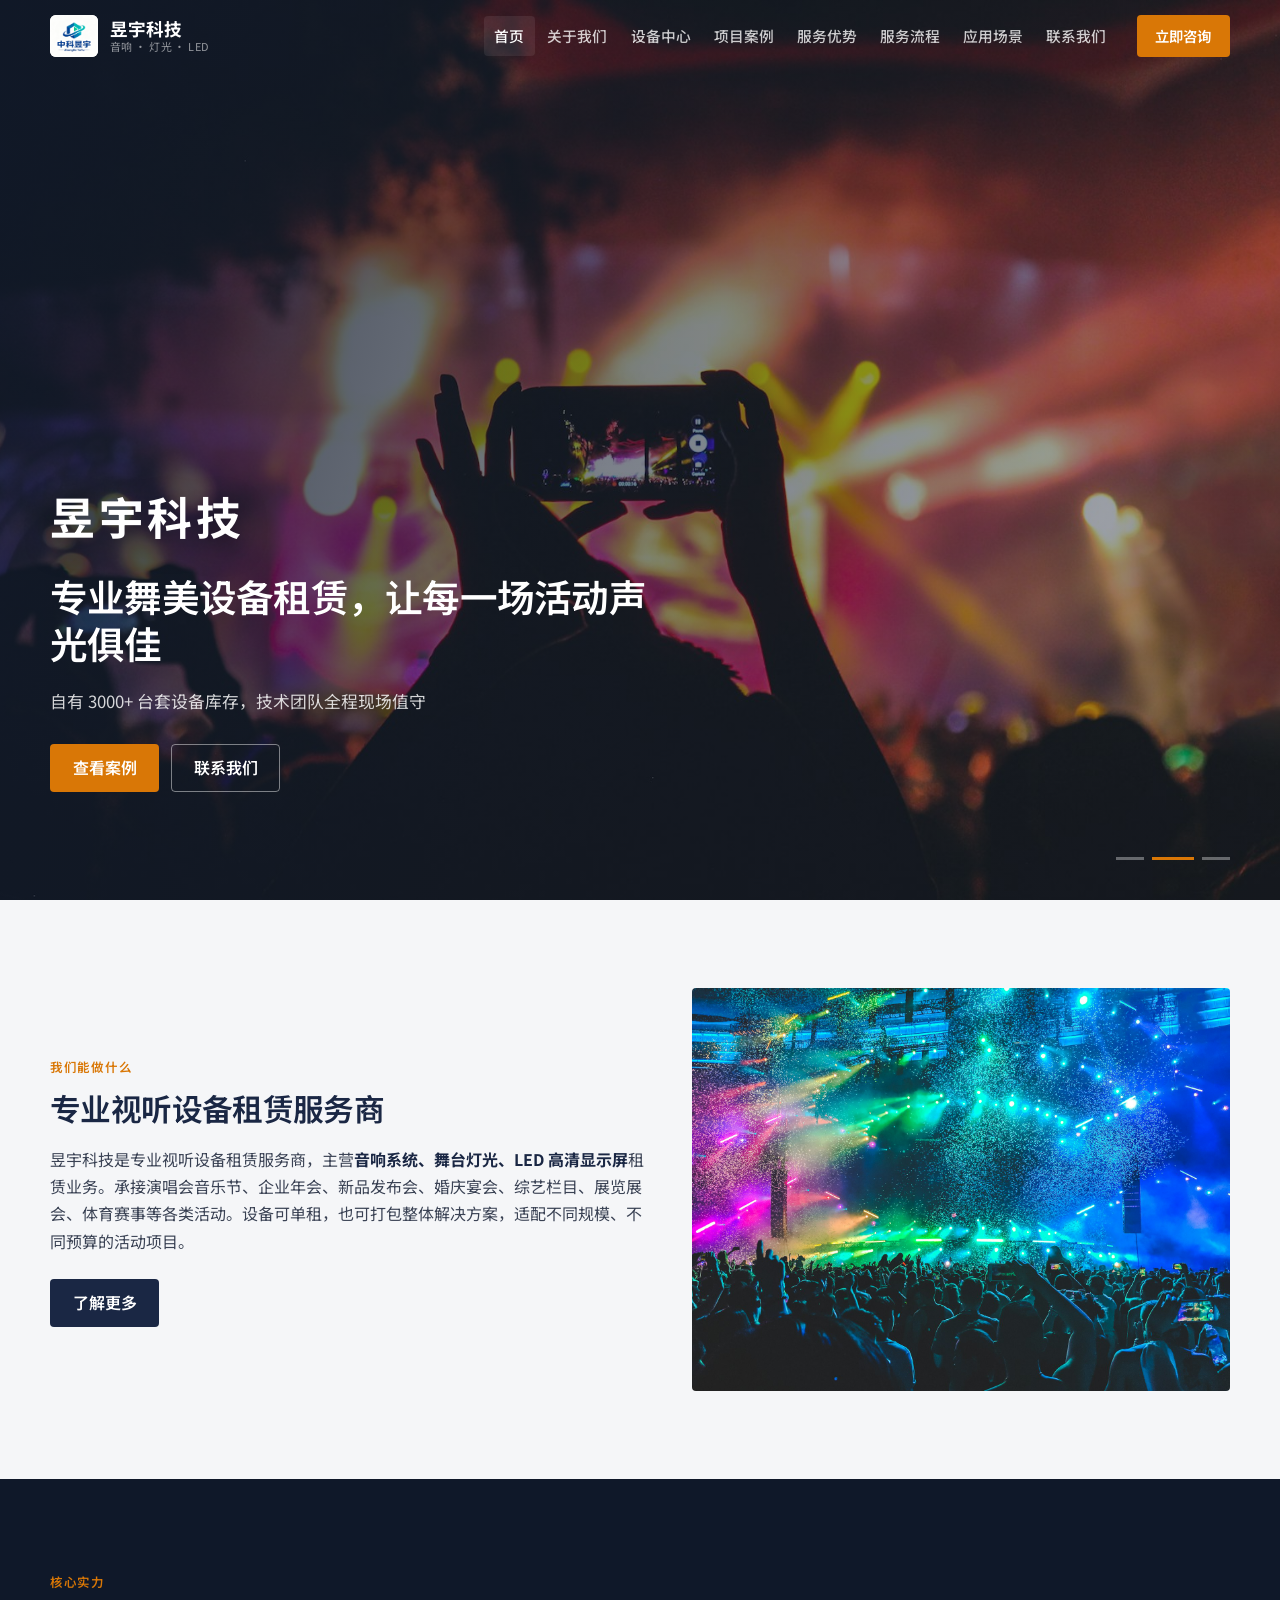
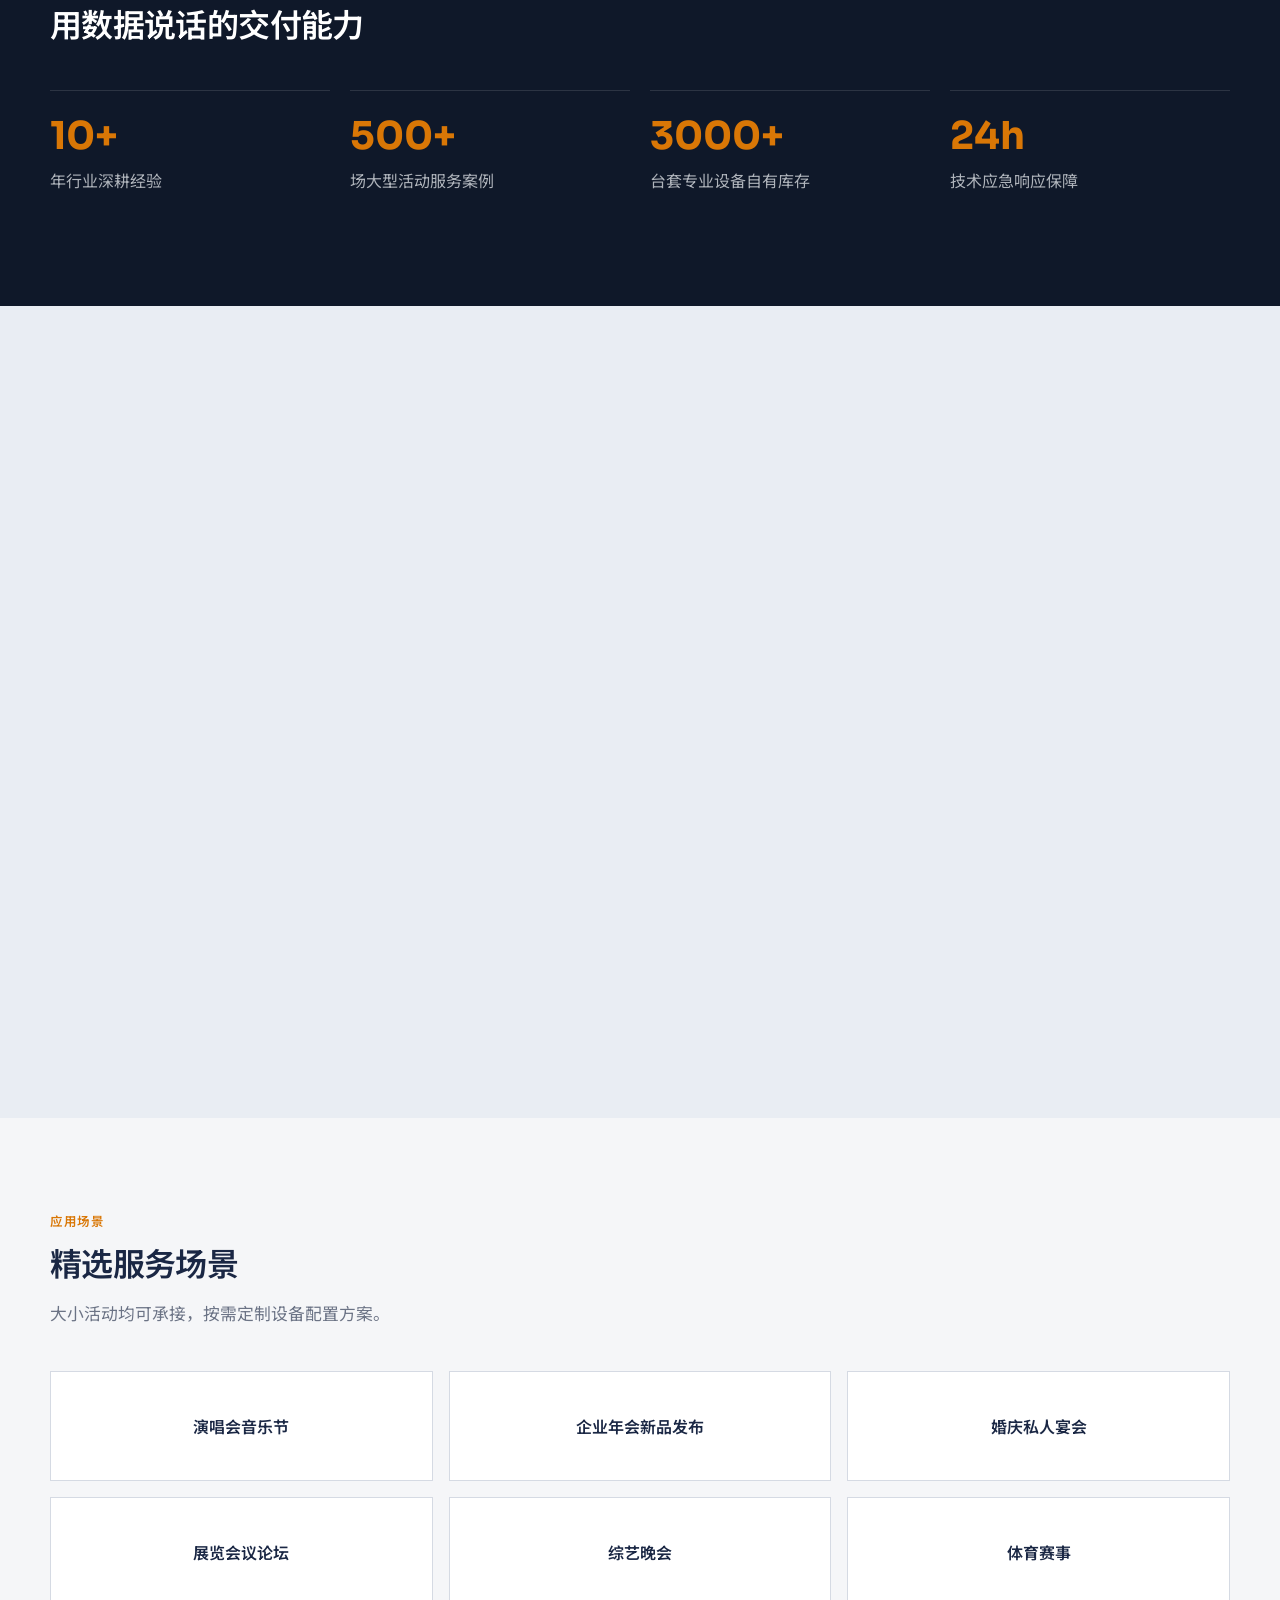
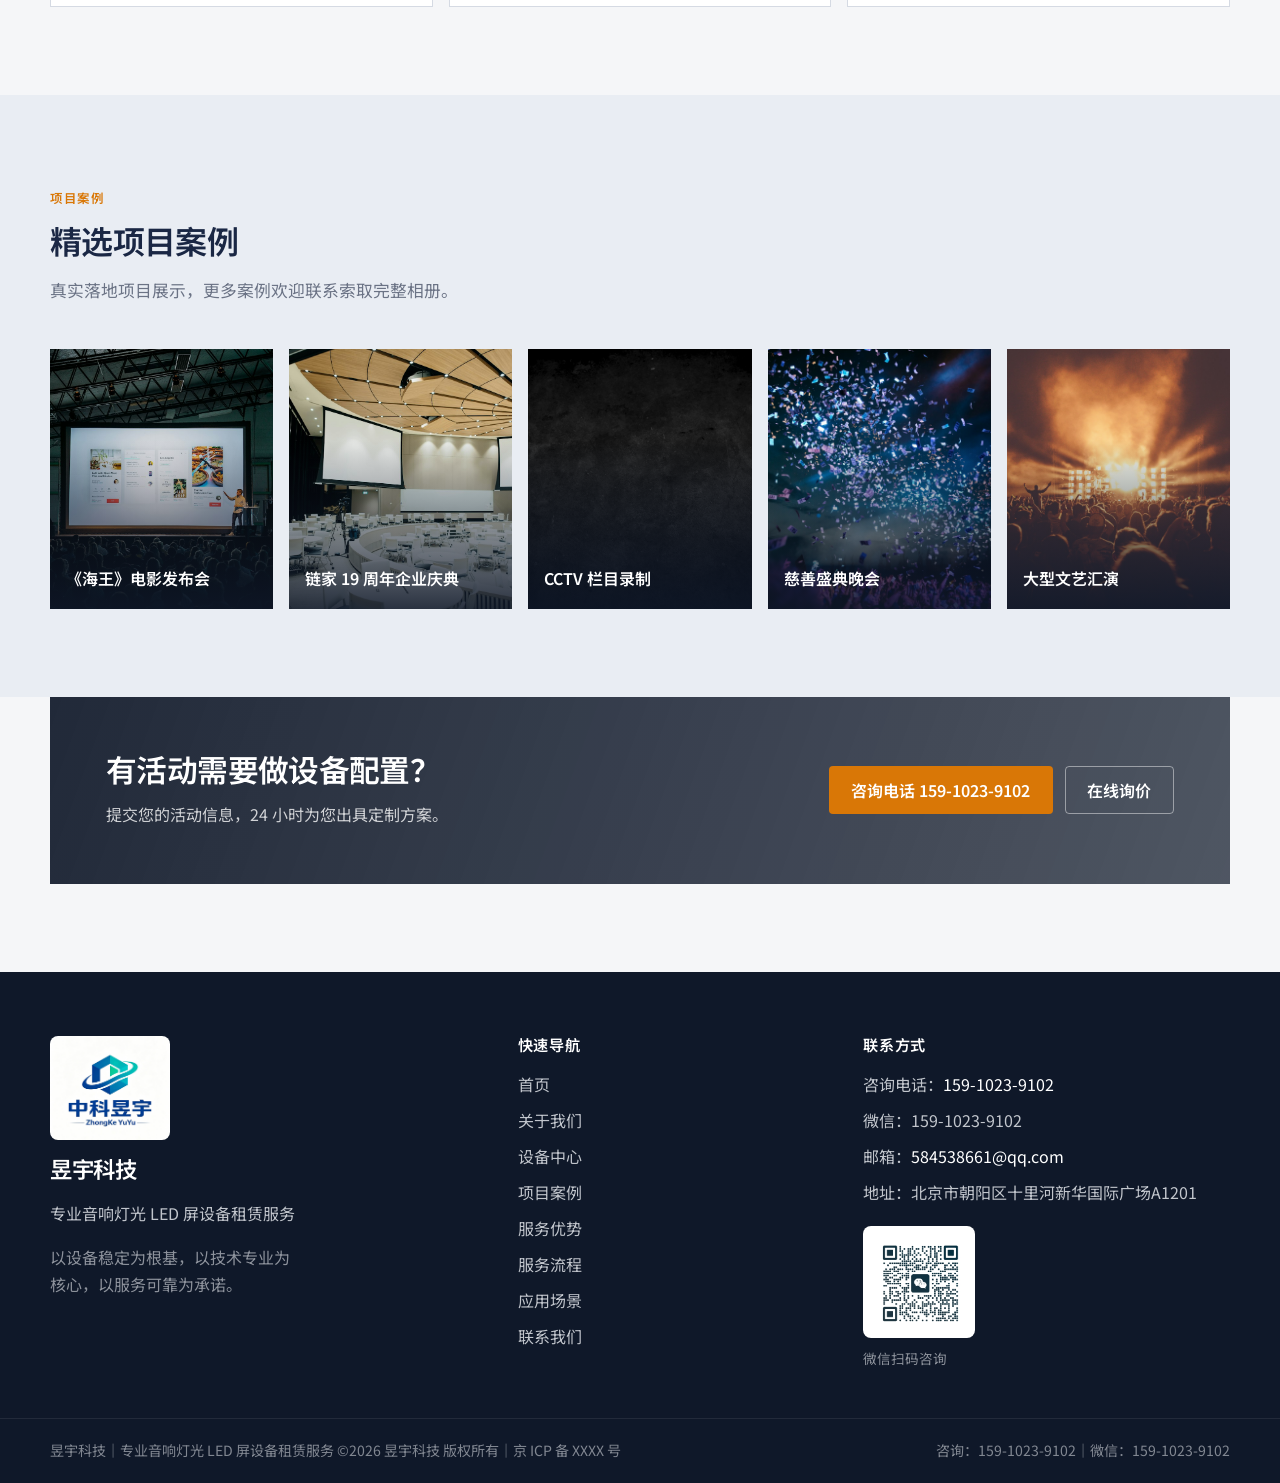
==== commit 49f9388f: "在线URL图片全部换成本地图片的方式" ====
--- a/index.html
+++ b/index.html
@@ -43,8 +43,8 @@
           </div>
           <div class="home-intro__media reveal reveal-delay-1">
             <video
-              src="https://videos.pexels.com/video-files/2775939/2775939-hd_1920_1080_30fps.mp4"
-              poster="https://images.unsplash.com/photo-1514525253161-7a46d19cd819?auto=format&fit=crop&w=1400&q=80"
+              src="public/videos/home-intro.mp4"
+              poster="public/images/photo-1514525253161-7a46d19cd819.jpg"
               autoplay
               muted
               loop
@@ -131,23 +131,23 @@
           </div>
           <div class="home-cases">
             <a href="cases.html" class="home-cases__item reveal">
-              <img src="https://images.unsplash.com/photo-1505373877841-8d25f7d46678?auto=format&fit=crop&w=1000&q=80" alt="《海王》电影发布会" loading="lazy" />
+              <img src="public/images/photo-1505373877841-8d25f7d46678.jpg" alt="《海王》电影发布会" loading="lazy" />
               <span>《海王》电影发布会</span>
             </a>
             <a href="cases.html" class="home-cases__item reveal reveal-delay-1">
-              <img src="https://images.unsplash.com/photo-1511578314322-379afb476865?auto=format&fit=crop&w=1000&q=80" alt="链家 19 周年企业庆典" loading="lazy" />
+              <img src="public/images/photo-1511578314322-379afb476865.jpg" alt="链家 19 周年企业庆典" loading="lazy" />
               <span>链家 19 周年企业庆典</span>
             </a>
             <a href="cases.html" class="home-cases__item reveal reveal-delay-2">
-              <img src="https://images.unsplash.com/photo-1578662996442-48f60103fc96?auto=format&fit=crop&w=1000&q=80" alt="CCTV 栏目录制" loading="lazy" />
+              <img src="public/images/photo-1578662996442-48f60103fc96.jpg" alt="CCTV 栏目录制" loading="lazy" />
               <span>CCTV 栏目录制</span>
             </a>
             <a href="cases.html" class="home-cases__item reveal reveal-delay-3">
-              <img src="https://images.unsplash.com/photo-1492684223066-81342ee5ff30?auto=format&fit=crop&w=1000&q=80" alt="慈善盛典晚会" loading="lazy" />
+              <img src="public/images/photo-1492684223066-81342ee5ff30.jpg" alt="慈善盛典晚会" loading="lazy" />
               <span>慈善盛典晚会</span>
             </a>
             <a href="cases.html" class="home-cases__item reveal">
-              <img src="https://images.unsplash.com/photo-1470229722913-7c0e2dbbafd3?auto=format&fit=crop&w=1000&q=80" alt="大型文艺汇演" loading="lazy" />
+              <img src="public/images/photo-1470229722913-7c0e2dbbafd3.jpg" alt="大型文艺汇演" loading="lazy" />
               <span>大型文艺汇演</span>
             </a>
           </div>
--- a/css/main.css
+++ b/css/main.css
@@ -232,24 +232,13 @@
   flex-shrink: 0;
 }
 
-.brand__mark {
-  width: 36px;
-  height: 36px;
-  border: 1.5px solid rgba(240, 160, 75, 0.85);
+.brand__logo {
+  width: 48px;
+  height: 42px;
+  object-fit: contain;
   border-radius: 6px;
-  display: grid;
-  grid-template-columns: repeat(3, 1fr);
-  gap: 3px;
-  padding: 7px;
-}
-
-.brand__mark span {
-  background: var(--accent);
-  border-radius: 1px;
-}
-
-.brand__mark span:nth-child(2) {
-  background: var(--teal);
+  background: #fff;
+  flex-shrink: 0;
 }
 
 .brand__text {
@@ -362,6 +351,15 @@
   letter-spacing: 0.04em;
 }
 
+.site-footer__logo {
+  width: 120px;
+  height: auto;
+  display: block;
+  margin-bottom: 1rem;
+  border-radius: 8px;
+  background: #fff;
+}
+
 .site-footer__brand p {
   margin-top: 0.35rem;
 }
@@ -369,6 +367,28 @@
 .site-footer__tagline {
   margin-top: 1rem !important;
   max-width: 28ch;
+  color: rgba(244, 246, 250, 0.55);
+}
+
+.site-footer__qr {
+  margin-top: 1.25rem;
+  display: flex;
+  flex-direction: column;
+  align-items: flex-start;
+  gap: 0.55rem;
+}
+
+.site-footer__qr img {
+  width: 112px;
+  height: 112px;
+  object-fit: contain;
+  border-radius: 8px;
+  background: #fff;
+  padding: 6px;
+}
+
+.site-footer__qr span {
+  font-size: 0.85rem;
   color: rgba(244, 246, 250, 0.55);
 }
 
@@ -743,7 +763,7 @@
   padding: 3.5rem;
   background:
     linear-gradient(110deg, rgba(15, 24, 41, 0.92), rgba(15, 24, 41, 0.72)),
-    url("https://images.unsplash.com/photo-1470229722913-7c0e2dbbafd3?auto=format&fit=crop&w=1600&q=80")
+    url("public/images/photo-1470229722913-7c0e2dbbafd3.jpg")
       center / cover;
   color: #fff;
 }
@@ -1272,6 +1292,29 @@
   color: var(--brand);
   font-size: 1.05rem;
   font-weight: 600;
+}
+
+.contact-wechat {
+  margin-top: 1.75rem;
+  display: flex;
+  flex-direction: column;
+  align-items: flex-start;
+  gap: 0.7rem;
+}
+
+.contact-wechat img {
+  width: 160px;
+  height: 160px;
+  object-fit: contain;
+  border-radius: var(--radius);
+  border: 1px solid var(--line);
+  background: #fff;
+  padding: 8px;
+}
+
+.contact-wechat p {
+  color: var(--muted);
+  font-size: 0.92rem;
 }
 
 .contact-map {
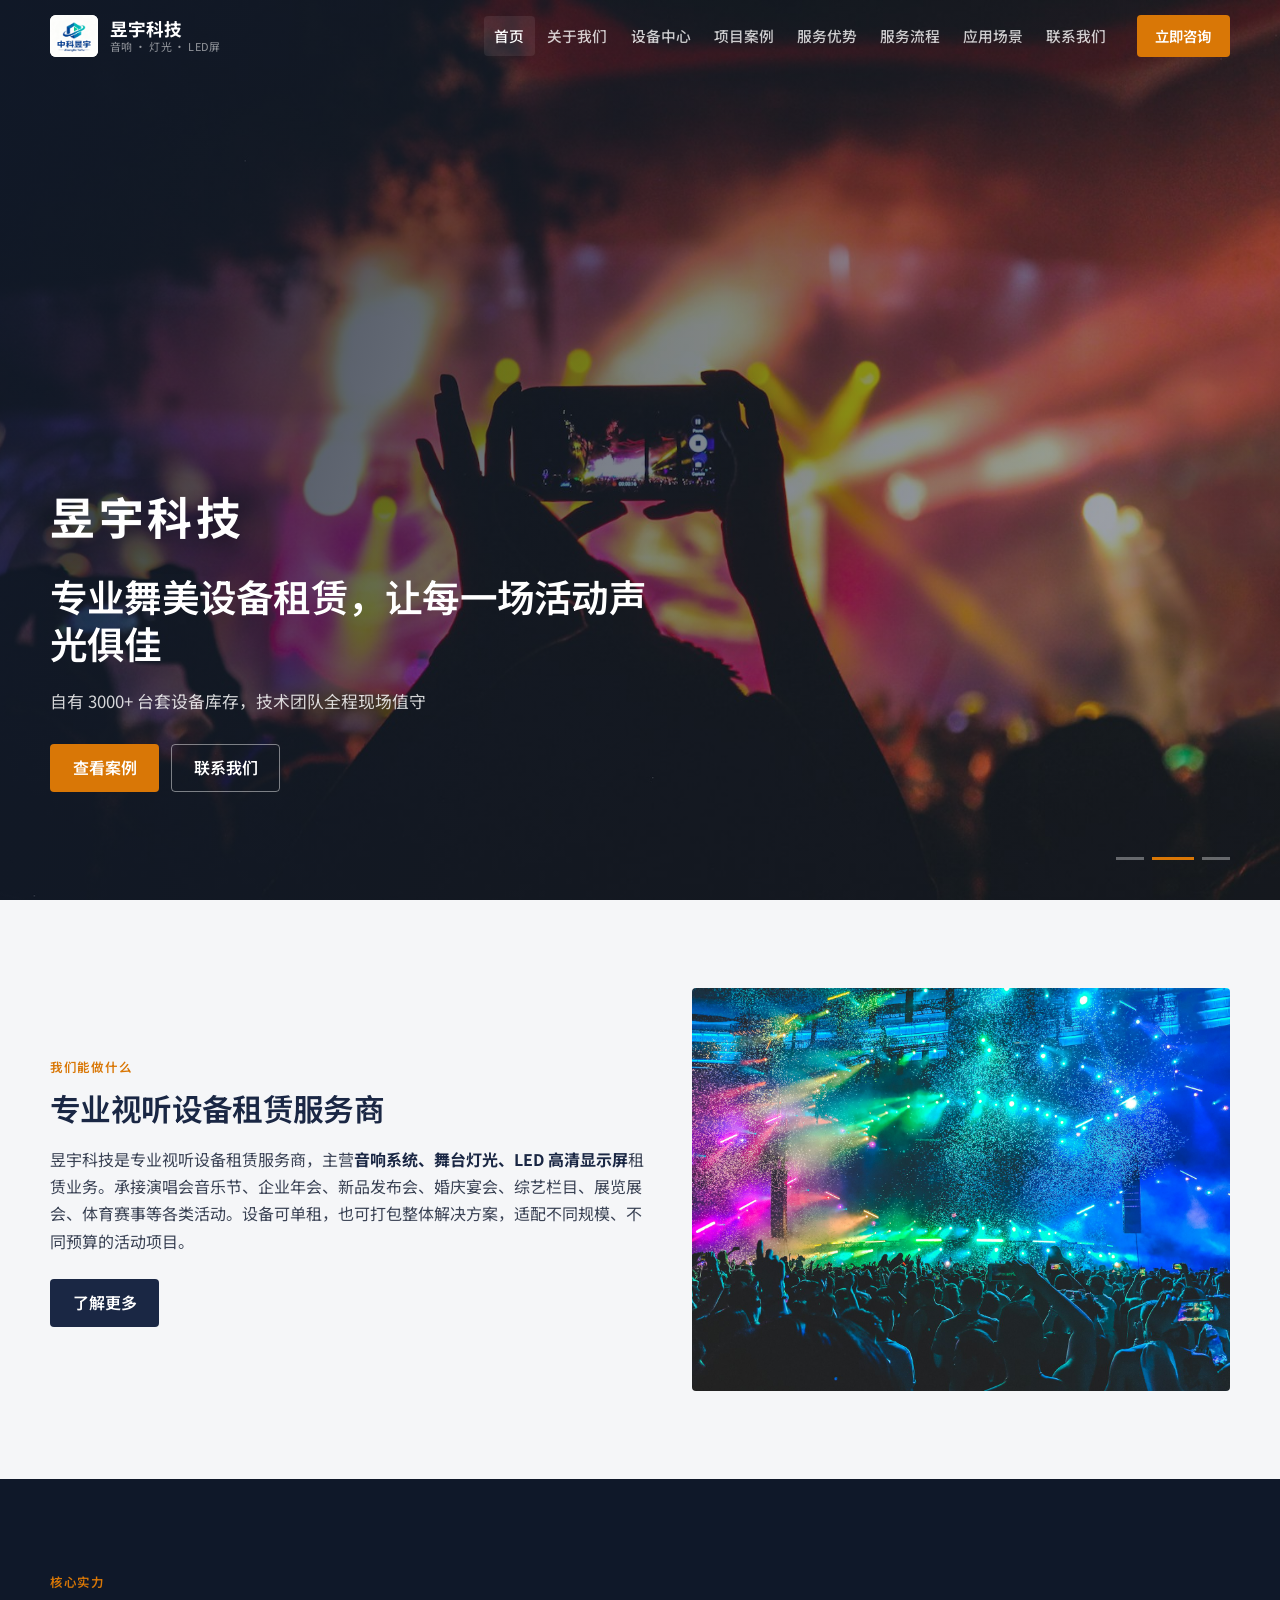
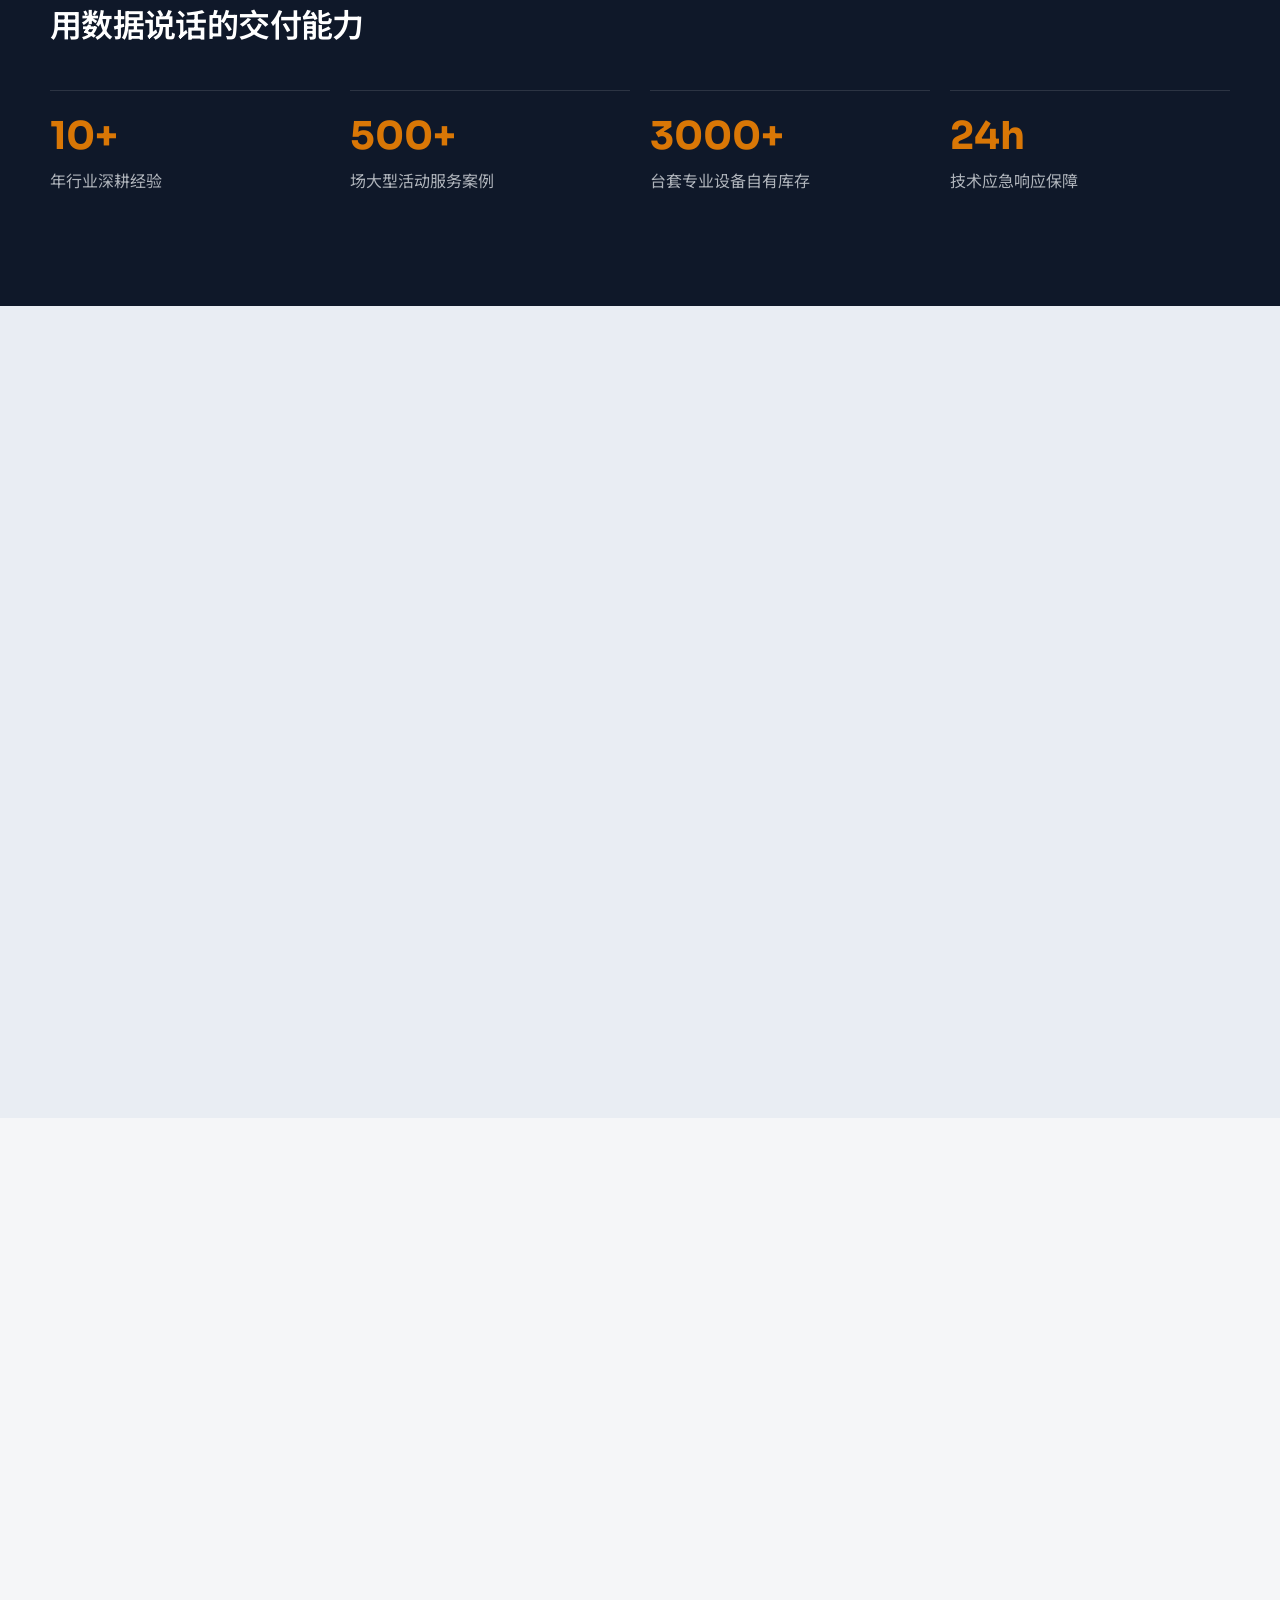
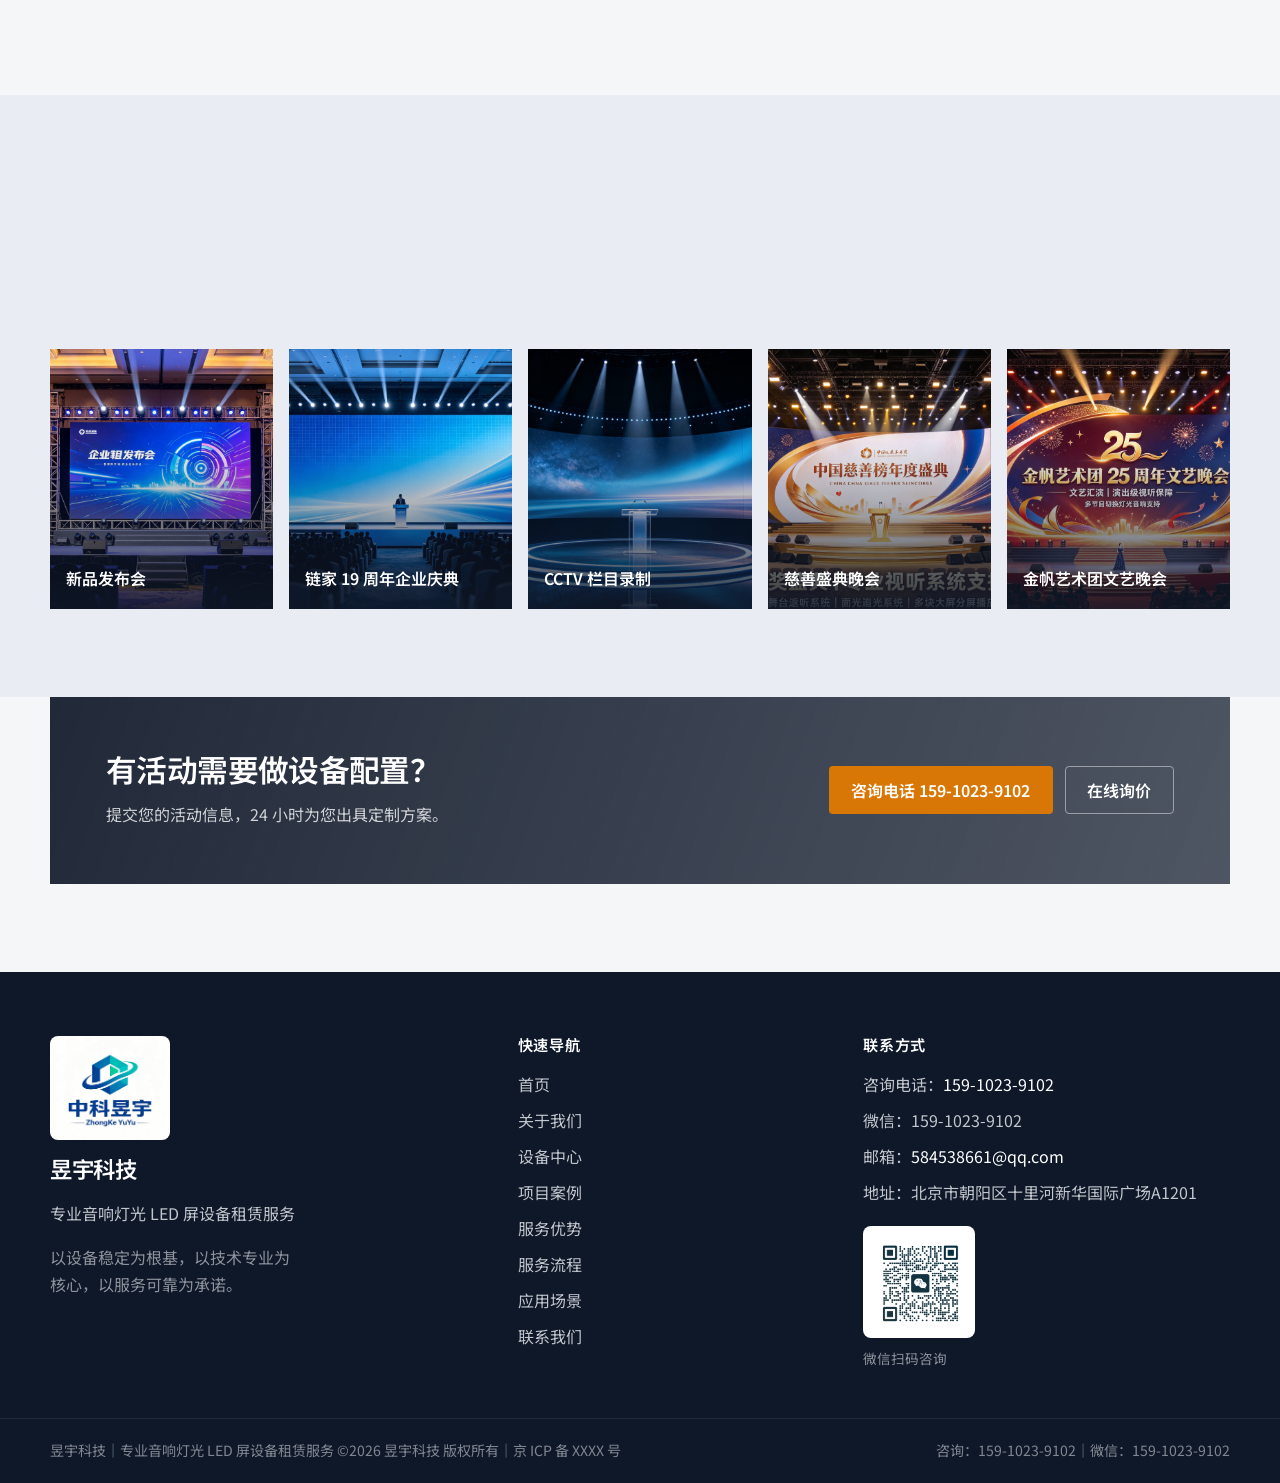
==== commit 5df914dc: "页面中的图片替换成真实图片" ====
--- a/index.html
+++ b/index.html
@@ -131,24 +131,24 @@
           </div>
           <div class="home-cases">
             <a href="cases.html" class="home-cases__item reveal">
-              <img src="public/images/photo-1505373877841-8d25f7d46678.jpg" alt="《海王》电影发布会" loading="lazy" />
-              <span>《海王》电影发布会</span>
+              <img src="public/images/case-product-launch.jpg" alt="新品发布会" loading="lazy" />
+              <span>新品发布会</span>
             </a>
             <a href="cases.html" class="home-cases__item reveal reveal-delay-1">
-              <img src="public/images/photo-1511578314322-379afb476865.jpg" alt="链家 19 周年企业庆典" loading="lazy" />
+              <img src="public/images/case-lianjia.jpg" alt="链家 19 周年企业庆典" loading="lazy" />
               <span>链家 19 周年企业庆典</span>
             </a>
             <a href="cases.html" class="home-cases__item reveal reveal-delay-2">
-              <img src="public/images/photo-1578662996442-48f60103fc96.jpg" alt="CCTV 栏目录制" loading="lazy" />
+              <img src="public/images/case-cctv.jpg" alt="CCTV 栏目录制" loading="lazy" />
               <span>CCTV 栏目录制</span>
             </a>
             <a href="cases.html" class="home-cases__item reveal reveal-delay-3">
-              <img src="public/images/photo-1492684223066-81342ee5ff30.jpg" alt="慈善盛典晚会" loading="lazy" />
+              <img src="public/images/case-charity.jpg" alt="慈善盛典晚会" loading="lazy" />
               <span>慈善盛典晚会</span>
             </a>
             <a href="cases.html" class="home-cases__item reveal">
-              <img src="public/images/photo-1470229722913-7c0e2dbbafd3.jpg" alt="大型文艺汇演" loading="lazy" />
-              <span>大型文艺汇演</span>
+              <img src="public/images/case-jinfan.jpg" alt="金帆艺术团文艺晚会" loading="lazy" />
+              <span>金帆艺术团文艺晚会</span>
             </a>
           </div>
         </div>
